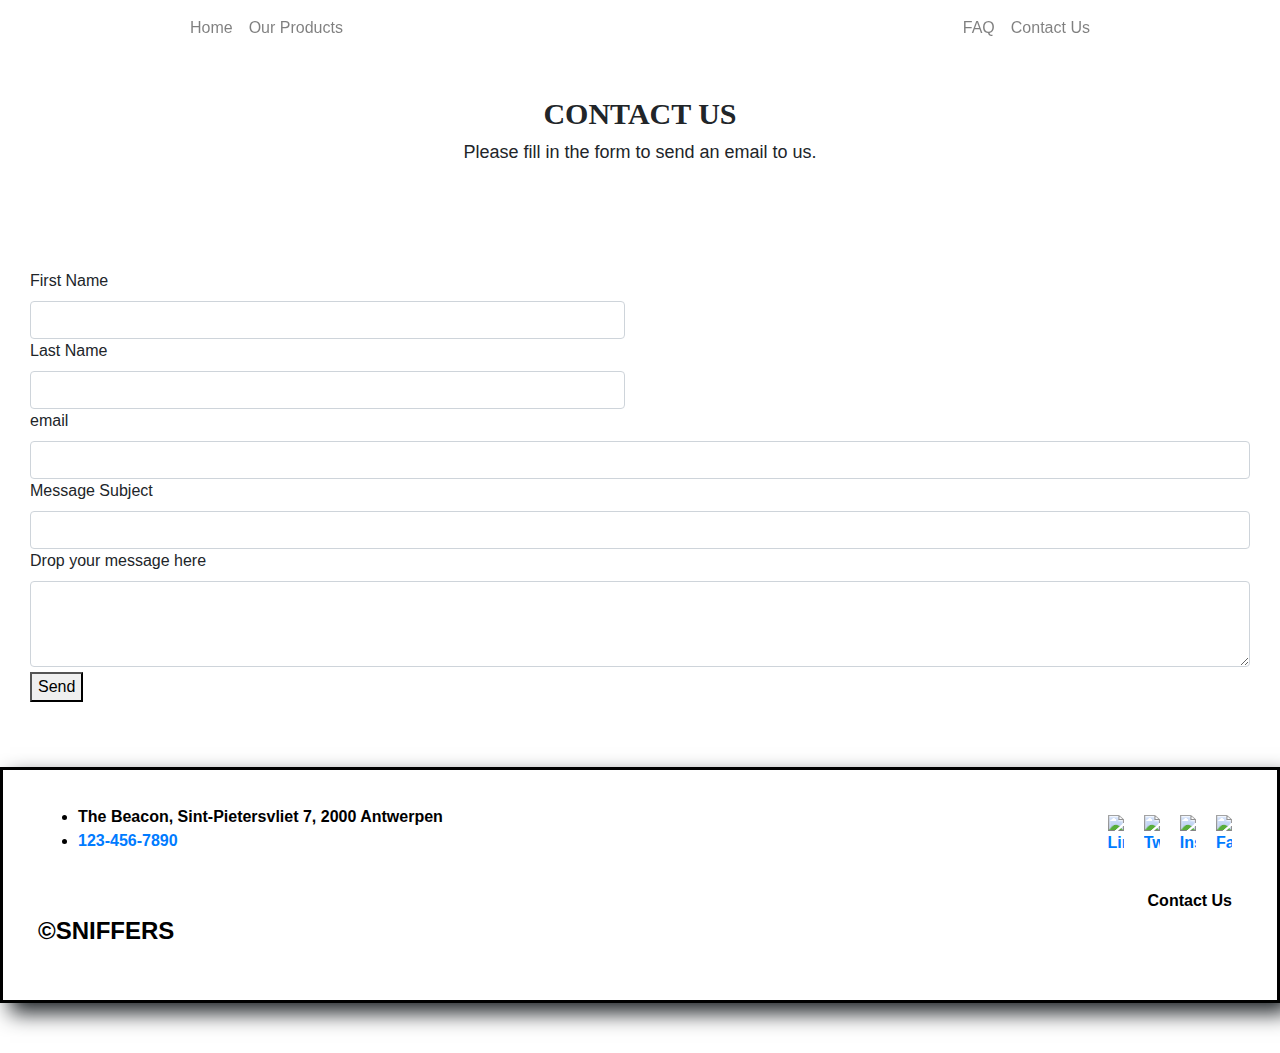
==== contacts.html @ 31be8ca7 "update script tag" ====
<!DOCTYPE HTML>
<html lang="en">
<head>
    <title>SNIFFERS | CONTACT</title>
    <meta name="description" content="This is the Contact Page from Sniffers inc. Here you can contact through the email form."/>
    <meta name="keywords" content="Sniffers, Underpants, Products, Online-Store, Second Hand, Contact Page"/>
    <meta name="author" content="Dimitry, Malik, Ivo, Neil"/>
    <meta charset="utf-8" />
    <meta name="viewport" content="width=device-width, initial-scale=1, user-scalable=no" />
    <link rel="stylesheet" href="https://stackpath.bootstrapcdn.com/bootstrap/4.3.1/css/bootstrap.min.css" integrity="sha384-ggOyR0iXCbMQv3Xipma34MD+dH/1fQ784/j6cY/iJTQUOhcWr7x9JvoRxT2MZw1T" crossorigin="anonymous">
    <link rel="stylesheet" href="assets/contacts.css"/>
</head>
<body>
<!-- Navbar -->

<nav class="navbar navbar-expand-lg text-center navbar-light sticky-top">
    <div class="container-fluid">
        <ul class="navbar-nav mx-auto">
            <li class="nav-item">
                <a class="nav-link" href="index.html">Home</a>
            </li>
            <li class="nav-item">
                <a class="nav-link" href="products.html">Our Products</a>
            </li>
        </ul>
        <a class="navbar-brand d-none d-sm-block mx-auto" href="index.html"></a>
        <ul class="navbar-nav mx-auto">
            <li class="nav-item">
                <a class="nav-link" href="faqs.html">FAQ</a>
            </li>
            <li class="nav-item">
                <a class="nav-link" href="contacts.html">Contact Us</a>
            </li>
        </ul>
    </div>
</nav>
<!-- End navbar -->
    
<!-- Contact Form -->
<h1> Contact Us 
  <small>Please fill in the form to send an email to us.</small>
</h1>
<section class="contact-wrap">
  <form action="" class="contact-form">
    <div class="col-sm-6">
      <div class="input-block">
        <label for="">First Name</label>
        <input type="text" class="form-control">
      </div>
    </div>
    <div class="col-sm-6">
      <div class="input-block">
        <label for="">Last Name</label>
        <input type="text" class="form-control">
      </div>
    </div>
    <div class="col-sm-12">
      <div class="input-block">
        <label for="">email</label>
        <input type="text" class="form-control">
      </div>
    </div>
    <div class="col-sm-12">
      <div class="input-block">
        <label for="">Message Subject</label>
        <input type="text" class="form-control">
      </div>
    </div>
    <div class="col-sm-12">
      <div class="input-block textarea">
        <label for="">Drop your message here</label>
        <textarea rows="3" type="text" class="form-control"></textarea>
      </div>
    </div>
    <div class="col-sm-12">
      <button class="square-button">Send</button>
    </div>
  </form>
</section>

</div>

<!-- footer -->

<footer>

    <div>
        <a target="_blank" href="https://www.facebook.com/"><img class="social"  src="https://d2v9ipibika81v.cloudfront.net/uploads/sites/261/2017/01/facebook-logo-3.png" title="Facebook" alt="Facebook"></a>
        <a target="_blank" href="https://www.instagram.com/"><img class="social" src="http://www.transparentpng.com/thumb/logo-instagram/YfpFOL-logo-instagram-free-transparent.png" title="Instagram" alt="Instagram"></a>
        <a target="_blank" href="https://www.twitter.com/"><img class="social" src="http://www.transparentpng.com/thumb/twitter/world-twitter-png-clipart-25.png" title="Twitter" alt="Twitter"></a>
        <a target="_blank" href="https://www.linkedin.com/"><img class="social" src="http://www.transparentpng.com/thumb/linkedin/blue-box-social-circle-color-linkedin-png-images--18.png" title="Linkedin" alt="Linked"></a>
    </div>

    <ul>
        <li><a id="adress" href="https://goo.gl/maps/qvc5ugHi4WS2" target="_blank" rel="noopener" title="Click to view in Google Maps">The Beacon, Sint-Pietersvliet
            7, 2000 Antwerpen</a></li>
        <li><a href="tel:123-456-7890">123-456-7890</a></li>
    </ul>

    <a id="contact" href="mailto: sicco.smit@becode.org " title="Click to send us an E-mail">
        Contact Us</a>
    <p id="copy">&copy;SNIFFERS</p>


</footer>


<!-- end footer -->
    
<!-- Scripts -->

<script src="https://code.jquery.com/jquery-3.2.1.slim.min.js" integrity="sha384-KJ3o2DKtIkvYIK3UENzmM7KCkRr/rE9/Qpg6aAZGJwFDMVNA/GpGFF93hXpG5KkN" crossorigin="anonymous"></script>
<script src="https://cdnjs.cloudflare.com/ajax/libs/popper.js/1.12.9/umd/popper.min.js" integrity="sha384-ApNbgh9B+Y1QKtv3Rn7W3mgPxhU9K/ScQsAP7hUibX39j7fakFPskvXusvfa0b4Q" crossorigin="anonymous"></script>
<script src="https://maxcdn.bootstrapcdn.com/bootstrap/4.0.0/js/bootstrap.min.js" integrity="sha384-JZR6Spejh4U02d8jOt6vLEHfe/JQGiRRSQQxSfFWpi1MquVdAyjUar5+76PVCmYl" crossorigin="anonymous"></script>
<script src="assets/contacts.js"></script>
</body>
</html>
---- assets/contacts.css ----
* {font-family: 'Roboto', sans-serif;}

body {background-image: url("https://i.pinimg.com/originals/46/1d/25/461d254f8563f8945ce3a385f289df17.jpg");
    background-size: cover;
    background-repeat: no-repeat;}

footer {
    background-image: url("https://contattafiles.s3.us-west-1.amazonaws.com/tnt14094/sC1P4hp1j96B6WB/footer%20hd%20cropped.png");
    background-repeat: no-repeat;
    background-size: cover;
    padding: 35px 35px 35px 35px;
    box-shadow: 10px 10px 20px;
    border: 3px solid black;
    font-weight: bolder;
    margin-top: 50px;
    margin-bottom: 50px;
}

footer:hover {
    box-shadow: 20px 20px 40px;
    opacity: 0.9;
    border: 4px solid black;
}

.footername { display: inline;
    color: black;}

ul {color: black;
}

h1, h2 {font-family: 'Girassol', cursive;}

.disclaimer {color: black;
    list-style-image: url("../images/shit.jpeg");
}

.social {width: 3%;
    float: right;
    display: inline;
    padding: 10px 10px 10px 10px;
}

#contact {float: right;
    margin-left: 90%;
    padding-top: 20px;
    padding-right: 10px;

}
a:link#contact {color: black;}
a:visited#contact {color: darkblue;}
a:hover#contact {color: darkgreen;}

#copy {color: black;
    font-size: 150%;}

a:link#adress {color: black;}
a:visited#adress {color: darkblue;}
a:hover#adress {color: yellow;}

.navbar {background-image: url("https://thumbs.dreamstime.com/z/white-blue-technology-background-perspective-digitall-abstract-technology-white-blue-background-computer-generated-d-130406237.jpg");}

.square-button {margin-top: 5px }

//import font from google
@import url(https://fonts.googleapis.com/css?family=Roboto:400,300,100,500,700,900);

//import compass
@import "compass";

//colors
$primary-color   : #00aeff;
$secondary-color : #00aeff;
$form-bg         : #00aeff;


//contact form
.contact-form{
    margin-top: 30px;
    .input-block{
        background-color: rgba(white, .8);
        border: solid 1px $primary-color;
        width: 100%;
        height: 60px;
        padding: 25px;
        position: relative;
        margin-bottom: 20px;
        @include transition(all 0.3s ease-out);
        &.focus{
            background-color: $form-bg;
            border: solid 1px darken($primary-color, 10%);
        }
        &.textarea{
            height: auto;
            .form-control{
                height: auto;
                resize: none;
            }
        }
        label{
            position: absolute;
            left: 25px;
            top: 25px;
            display: block;
            margin: 0;
            font-weight: 300;
            z-index: 1;
            color: $secondary-color;
            font-size: 18px;
            line-height: 10px;
        }
        .form-control{
            background-color: transparent;
            padding: 0;
            border: none;
            @include border-radius(0);
            @include box-shadow(none);
            height: auto;
            position: relative;
            z-index: 2;
            font-size: 18px;
            color: $secondary-color;
        }
        .form-control:focus{
            label{
                top: 0;
            }
        }
    }
    .square-button{
        background-color: rgba(white, .8);
        color: darken($primary-color, 10%);
        font-size: 26px;
        text-transform: uppercase;
        font-weight: 700;
        text-align: center;
        @include border-radius(2px);
        @include transition(all 0.3s ease);
        padding: 0 60px;
        height: 60px;
        border: none;
        width: 100%;
        &:hover,
        &:focus{
            background-color: white;
        }
    }
}

//tablet and above devices
@media (min-width: 768px) { 
  .contact-wrap{
    width: 60%;
    margin: auto;
  }
}




//////////////////////////
  /*----page styles---*/
//////////////////////////
body{
  @include background-image(linear-gradient(to right, $primary-color, #00aeff));
  font-family: 'Roboto', sans-serif;
}
.contact-wrap{
  padding: 15px;
}

h1{
  background-color: white;
  color: lighten($primary-color, 10%);
  padding: 40px;
  margin: 0 0 50px;
  font-size: 30px;
  text-transform: uppercase;
  font-weight: 700;
  text-align: center;
  small{
    font-size: 18px;
    display: block;
    text-transform: none;
    font-weight: 300;
    margin-top: 10px;
    color: lighten($primary-color, 10%);
  }
}



//follow me template
.made-with-love{
  margin-top: 40px;
  padding: 10px;
  clear: left;
  text-align: center;
  font-size: 10px;
  font-family: arial;
  color: #fff;
  i{
    font-style: normal;
    color: #F50057;
    font-size: 14px;
    position: relative;
    top: 2px;
  }
  a{
    color: #fff;
    text-decoration: none;
    &:hover{
      text-decoration: underline;
    }
  }
}
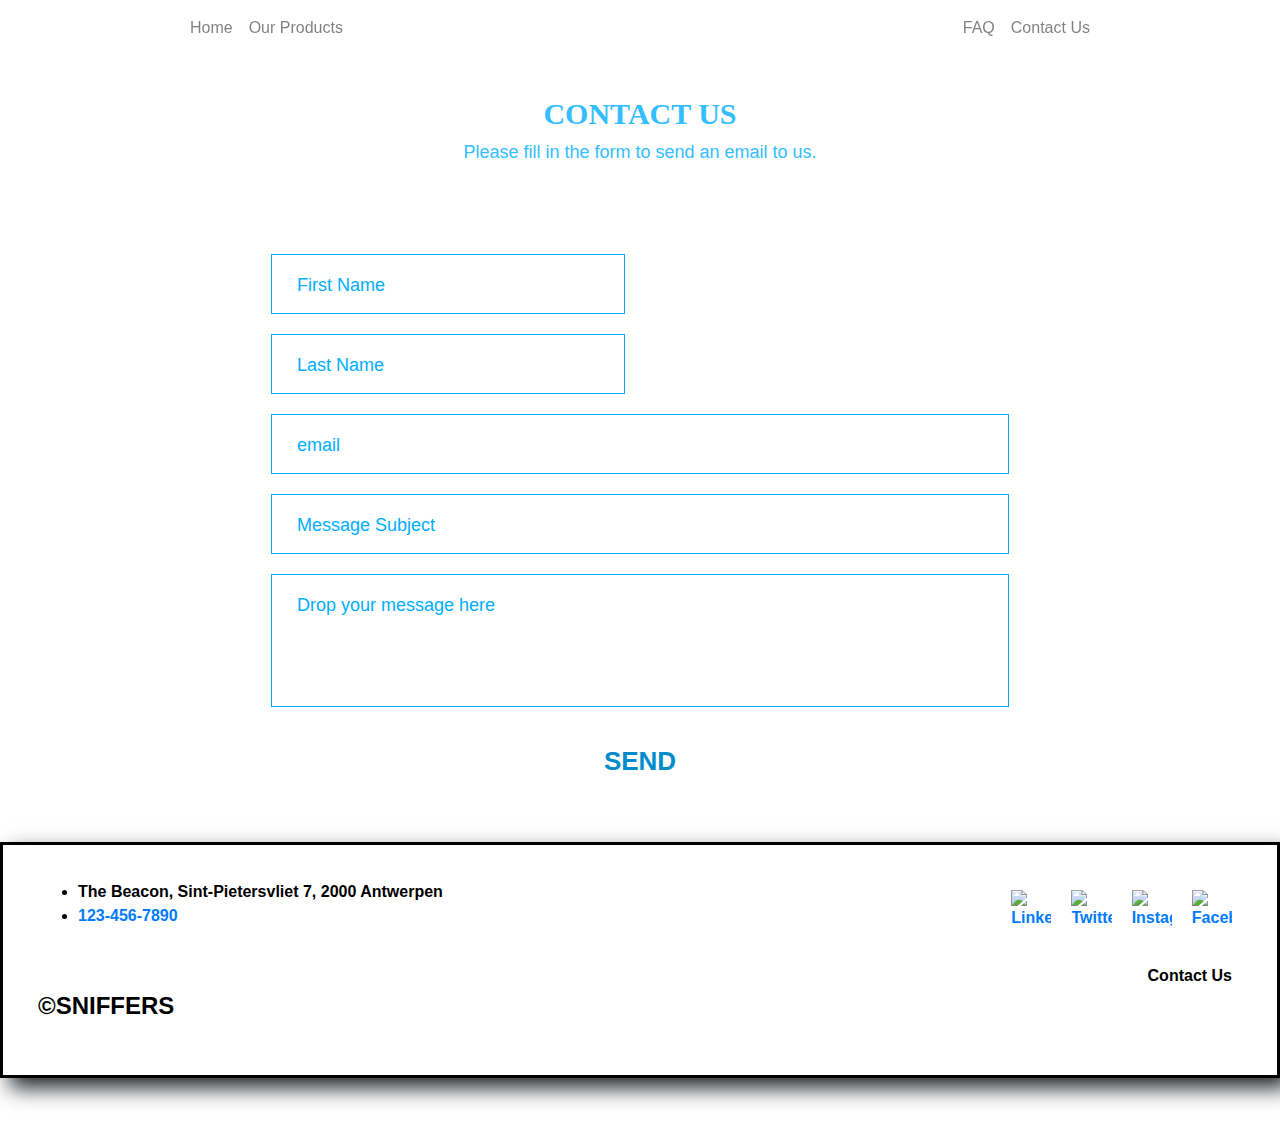
==== commit f34f9510: "added malik css to main" ====
--- a/contacts.html
+++ b/contacts.html
@@ -8,9 +8,13 @@
     <meta charset="utf-8" />
     <meta name="viewport" content="width=device-width, initial-scale=1, user-scalable=no" />
     <link rel="stylesheet" href="https://stackpath.bootstrapcdn.com/bootstrap/4.3.1/css/bootstrap.min.css" integrity="sha384-ggOyR0iXCbMQv3Xipma34MD+dH/1fQ784/j6cY/iJTQUOhcWr7x9JvoRxT2MZw1T" crossorigin="anonymous">
-    <link rel="stylesheet" href="assets/contacts.css"/>
+    <link rel="stylesheet" href="assets/main.css"/>
 </head>
 <body>
+
+<!-- Container element -->
+<div class="parallax"></div>
+
 <!-- Navbar -->
 
 <nav class="navbar navbar-expand-lg text-center navbar-light sticky-top">
@@ -44,32 +48,32 @@
   <form action="" class="contact-form">
     <div class="col-sm-6">
       <div class="input-block">
-        <label for="">First Name</label>
-        <input type="text" class="form-control">
+        <label for="firstName">First Name</label>
+        <input type="text" id="firstName" class="form-control">
       </div>
     </div>
     <div class="col-sm-6">
       <div class="input-block">
-        <label for="">Last Name</label>
-        <input type="text" class="form-control">
+        <label for="lastName">Last Name</label>
+        <input type="text" id="lastName" class="form-control">
       </div>
     </div>
     <div class="col-sm-12">
       <div class="input-block">
-        <label for="">email</label>
-        <input type="text" class="form-control">
+        <label for="email">email</label>
+        <input type="text" id="email" class="form-control">
       </div>
     </div>
     <div class="col-sm-12">
       <div class="input-block">
-        <label for="">Message Subject</label>
-        <input type="text" class="form-control">
+        <label for="messageSubject">Message Subject</label>
+        <input type="text" id="messageSubject" class="form-control">
       </div>
     </div>
     <div class="col-sm-12">
       <div class="input-block textarea">
-        <label for="">Drop your message here</label>
-        <textarea rows="3" type="text" class="form-control"></textarea>
+        <label for="messageDropBox">Drop your message here</label>
+        <textarea rows="3" type="text" id="messageDropBox" class="form-control"></textarea>
       </div>
     </div>
     <div class="col-sm-12">
--- a/assets/main.css
+++ b/assets/main.css
@@ -0,0 +1,245 @@
+/* General CSS for all pages */
+* {
+  font-family: "Roboto", sans-serif;
+}
+
+h1, h2, h3, h4, h5, h6 {
+  font-family: "Girassol", cursive;
+}
+
+body {
+  background-image: url("https://i.pinimg.com/originals/46/1d/25/461d254f8563f8945ce3a385f289df17.jpg");
+  background-size: cover;
+  background-repeat: no-repeat;
+}
+
+.navbar {
+  background-image: url("https://thumbs.dreamstime.com/z/white-blue-technology-background-perspective-digitall-abstract-technology-white-blue-background-computer-generated-d-130406237.jpg");
+}
+
+html {
+  scroll-behavior: smooth;
+}
+
+/* footer */
+footer {
+  background-image: url("https://contattafiles.s3.us-west-1.amazonaws.com/tnt14094/sC1P4hp1j96B6WB/footer%20hd%20cropped.png");
+  background-repeat: no-repeat;
+  background-size: cover;
+  padding: 35px 35px 35px 35px;
+  box-shadow: 10px 10px 20px;
+  border: 3px solid black;
+  font-weight: bolder;
+  margin-top: 50px;
+  margin-bottom: 50px;
+}
+
+footer:hover {
+  box-shadow: 20px 20px 40px;
+  opacity: 0.9;
+  border: 4px solid black;
+}
+
+.footername {
+  display: inline;
+  color: black;
+}
+
+ul {
+  color: black;
+}
+
+.social {
+  width: 5%;
+  float: right;
+  display: inline;
+  padding: 10px 10px 10px 10px;
+}
+
+#contact {
+  float: right;
+  margin-left: 90%;
+  padding-top: 20px;
+  padding-right: 10px;
+}
+
+a:link#contact {
+  color: black;
+}
+
+a:visited#contact {
+  color: darkblue;
+}
+
+a:hover#contact {
+  color: darkgreen;
+}
+
+#copy {
+  color: black;
+  font-size: 150%;
+}
+
+a:link#adress {
+  color: black;
+}
+
+a:visited#adress {
+  color: darkblue;
+}
+
+a:hover#adress {
+  color: yellow;
+}
+
+.disclaimer {
+  color: black;
+  list-style-image: url("../images/shit.jpeg");
+}
+
+/* Dimitry Css */
+.content {
+  box-shadow: 10px 20px 20px #888888;
+  transform: rotate(-3deg);
+  outline: 2px solid black;
+  width: 25%;
+}
+
+.content2 {
+  box-shadow: 10px 20px 20px #888888;
+  transform: rotate(3deg);
+  outline: 2px solid black;
+  width: 25%;
+}
+
+.content3 {
+  width: 40%;
+}
+
+.button {
+  background-image: url("https://contattafiles.s3.us-west-1.amazonaws.com/tnt14094/mToiP2FGtx7QmRw/brown%20button.png");
+  color: wheat;
+}
+
+.buttonslideshow:hover {
+  opacity: 0.85;
+}
+
+/* end Dimitry Css */
+/* Neil's CSS */
+.neilsCarouselPrev {
+  filter: invert(100%);
+  margin-left: -10%;
+}
+
+.neilsCarouselNext {
+  filter: invert(100%);
+  margin-right: -10%;
+}
+
+.neilsCardImages {
+  width: 100%;
+  height: 15vw;
+  object-fit: cover;
+}
+
+/* end Neil Css */
+/* Malik Form Css */
+.square-button {
+  margin-top: 5px;
+}
+
+/* colors */
+/* contact form */
+.contact-form {
+  margin-top: 30px;
+}
+.contact-form .input-block {
+  background-color: rgba(255, 255, 255, 0.8);
+  border: solid 1px #00aeff;
+  width: 100%;
+  height: 60px;
+  padding: 25px;
+  position: relative;
+  margin-bottom: 20px;
+}
+.contact-form .input-block.focus {
+  background-color: #00aeff;
+  border: solid 1px #008bcc;
+}
+.contact-form .input-block.textarea {
+  height: auto;
+}
+.contact-form .input-block.textarea .form-control {
+  height: auto;
+  resize: none;
+}
+.contact-form .input-block label {
+  position: absolute;
+  left: 25px;
+  top: 25px;
+  display: block;
+  margin: 0;
+  font-weight: 300;
+  z-index: 1;
+  color: #00aeff;
+  font-size: 18px;
+  line-height: 10px;
+}
+.contact-form .input-block .form-control {
+  background-color: transparent;
+  padding: 0;
+  border: none;
+  height: auto;
+  position: relative;
+  z-index: 2;
+  font-size: 18px;
+  color: #00aeff;
+}
+.contact-form .input-block .form-control:focus label {
+  top: 0;
+}
+.contact-form .square-button {
+  background-color: rgba(255, 255, 255, 0.8);
+  color: #008bcc;
+  font-size: 26px;
+  text-transform: uppercase;
+  font-weight: 700;
+  text-align: center;
+  padding: 0 60px;
+  height: 60px;
+  border: none;
+  width: 100%;
+}
+.contact-form .square-button:hover, .contact-form .square-button:focus {
+  background-color: white;
+}
+
+/* tablet and above devices */
+@media (min-width: 768px) {
+  .contact-wrap {
+    width: 60%;
+    margin: auto;
+  }
+}
+h1 {
+  color: #33beff;
+  padding: 40px;
+  margin: 0 0 50px;
+  font-size: 30px;
+  text-transform: uppercase;
+  font-weight: 700;
+  text-align: center;
+}
+h1 small {
+  font-size: 18px;
+  display: block;
+  text-transform: none;
+  font-weight: 300;
+  margin-top: 10px;
+  color: #33beff;
+}
+
+/* End Malik form Css */
+
+/*# sourceMappingURL=main.css.map */
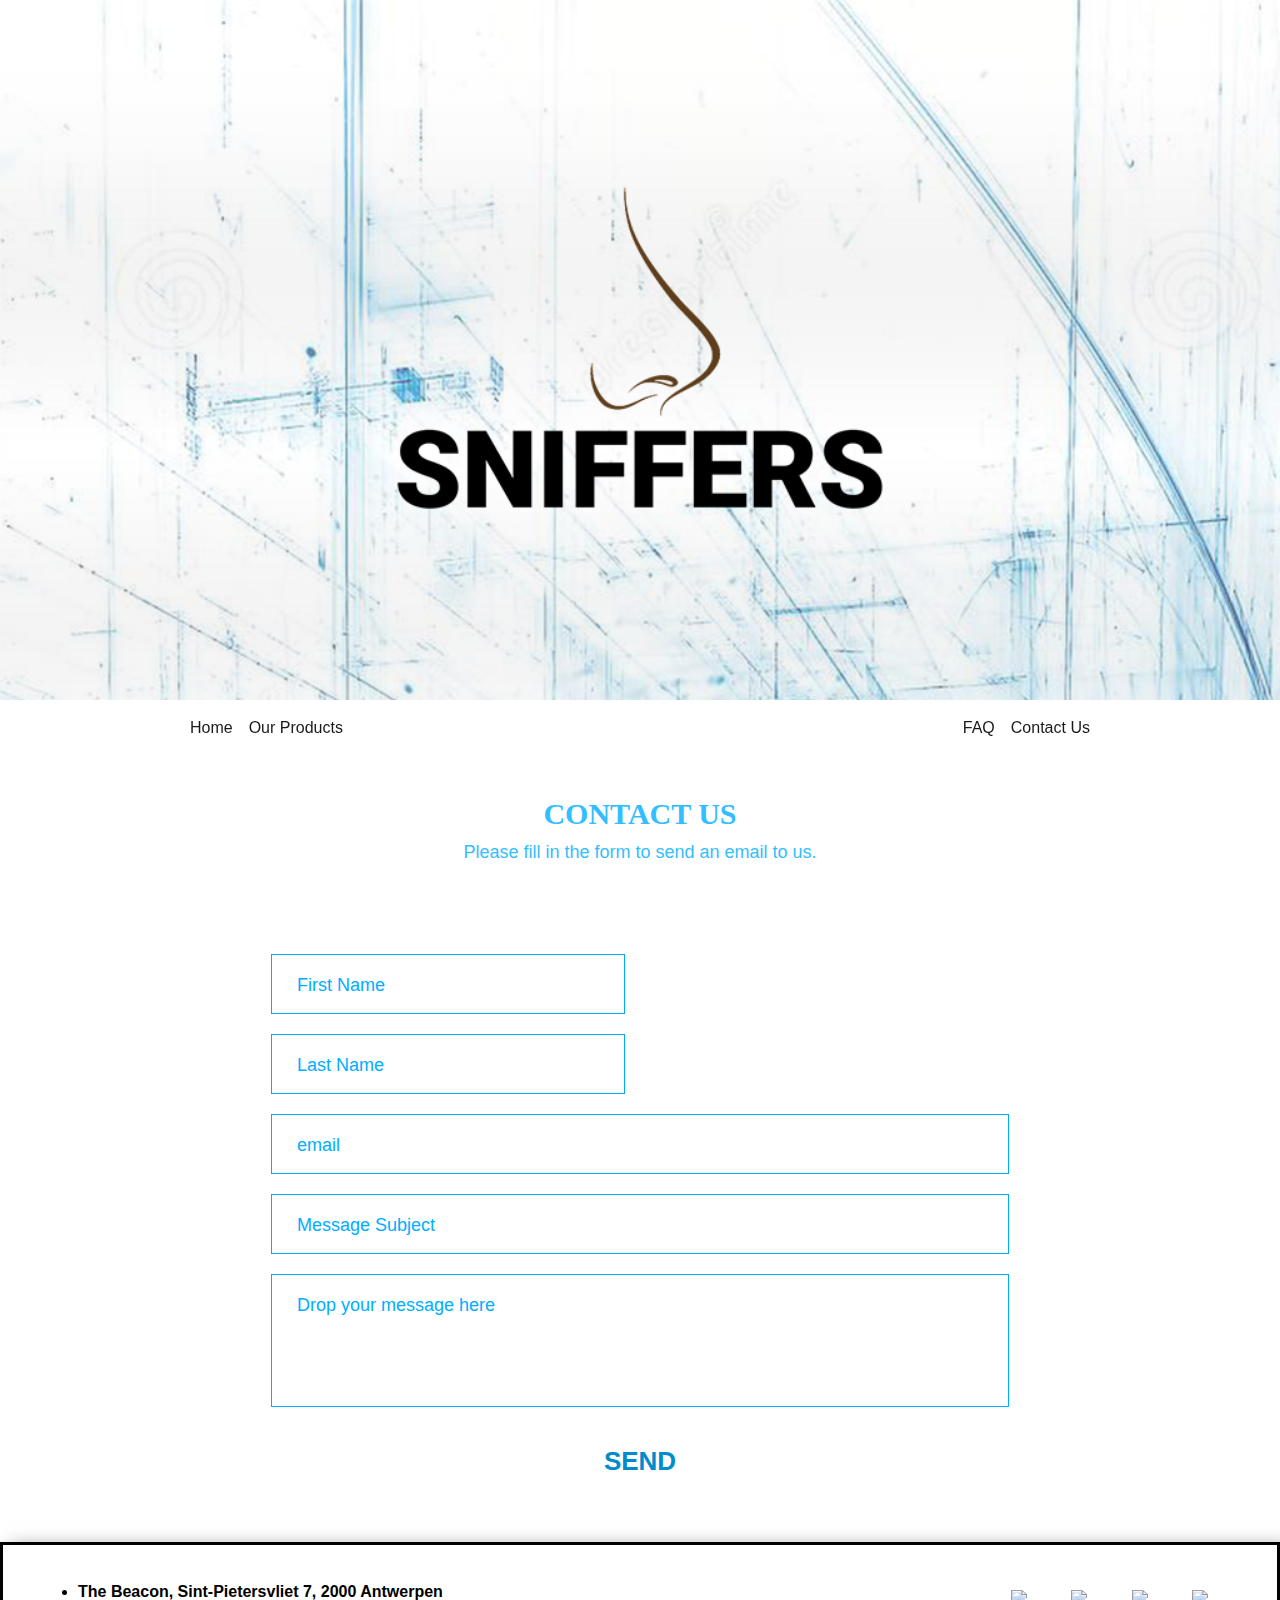
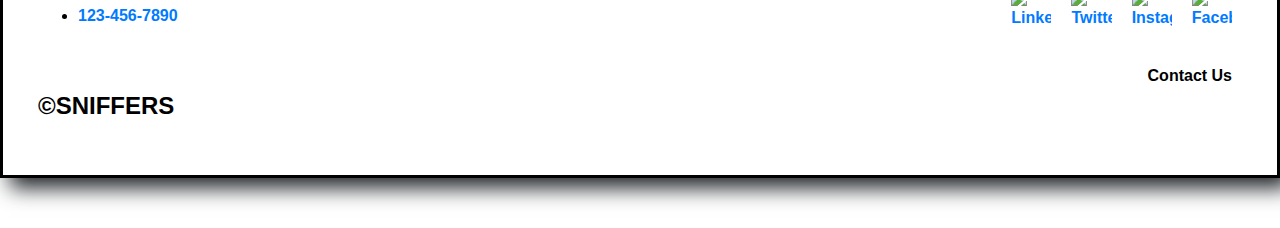
==== commit 125d354d: "changing nav textbar" ====
--- a/contacts.html
+++ b/contacts.html
@@ -17,7 +17,7 @@
 
 <!-- Navbar -->
 
-<nav class="navbar navbar-expand-lg text-center navbar-light sticky-top">
+<nav class="navbar navbar-expand-lg text-center sticky-top">
     <div class="container-fluid">
         <ul class="navbar-nav mx-auto">
             <li class="nav-item">
--- a/assets/main.css
+++ b/assets/main.css
@@ -15,6 +15,14 @@
 
 .navbar {
   background-image: url("https://thumbs.dreamstime.com/z/white-blue-technology-background-perspective-digitall-abstract-technology-white-blue-background-computer-generated-d-130406237.jpg");
+}
+
+.nav-link {
+  color: #191919;
+}
+
+.nav-link:hover {
+  font-size: 125%;
 }
 
 html {
@@ -144,7 +152,7 @@
 }
 
 /* end Neil Css */
-/* Malik Form Css */
+/* Malik Css */
 .square-button {
   margin-top: 5px;
 }
@@ -240,6 +248,67 @@
   color: #33beff;
 }
 
-/* End Malik form Css */
+/* End Malik Css */
+/* Ivo Css */
+/* Prlx effect */
+.parallax {
+  /* The image used */
+  background-image: url("../images/logo5.png");
+  /* Set a specific height */
+  height: 700px;
+  /* Create the parallax scrolling effect */
+  background-attachment: fixed;
+  background-position: center;
+  background-repeat: no-repeat;
+  background-size: cover;
+}
+
+/* faqs css */
+.hidden {
+  display: none;
+  height: 80%;
+  background: lightblue;
+  word-wrap: break-word;
+}
+
+:checked + .hidden {
+  display: block;
+}
+
+.question1 {
+  margin: 50px;
+  border: black 2px solid;
+  width: 70%;
+  background-color: darkgray;
+  font-size: large;
+}
+
+label {
+  font-weight: bolder;
+  color: white;
+}
+
+#first :hover {
+  cursor: pointer;
+}
+
+/* Header css */
+header {
+  margin: 10%;
+}
+
+/*card group */
+#card {
+  display: flex;
+}
+
+.card-group {
+  margin: 10%;
+  position: center;
+  width: 80%;
+  height: 100%;
+}
+
+/* end Ivo Css */
 
 /*# sourceMappingURL=main.css.map */
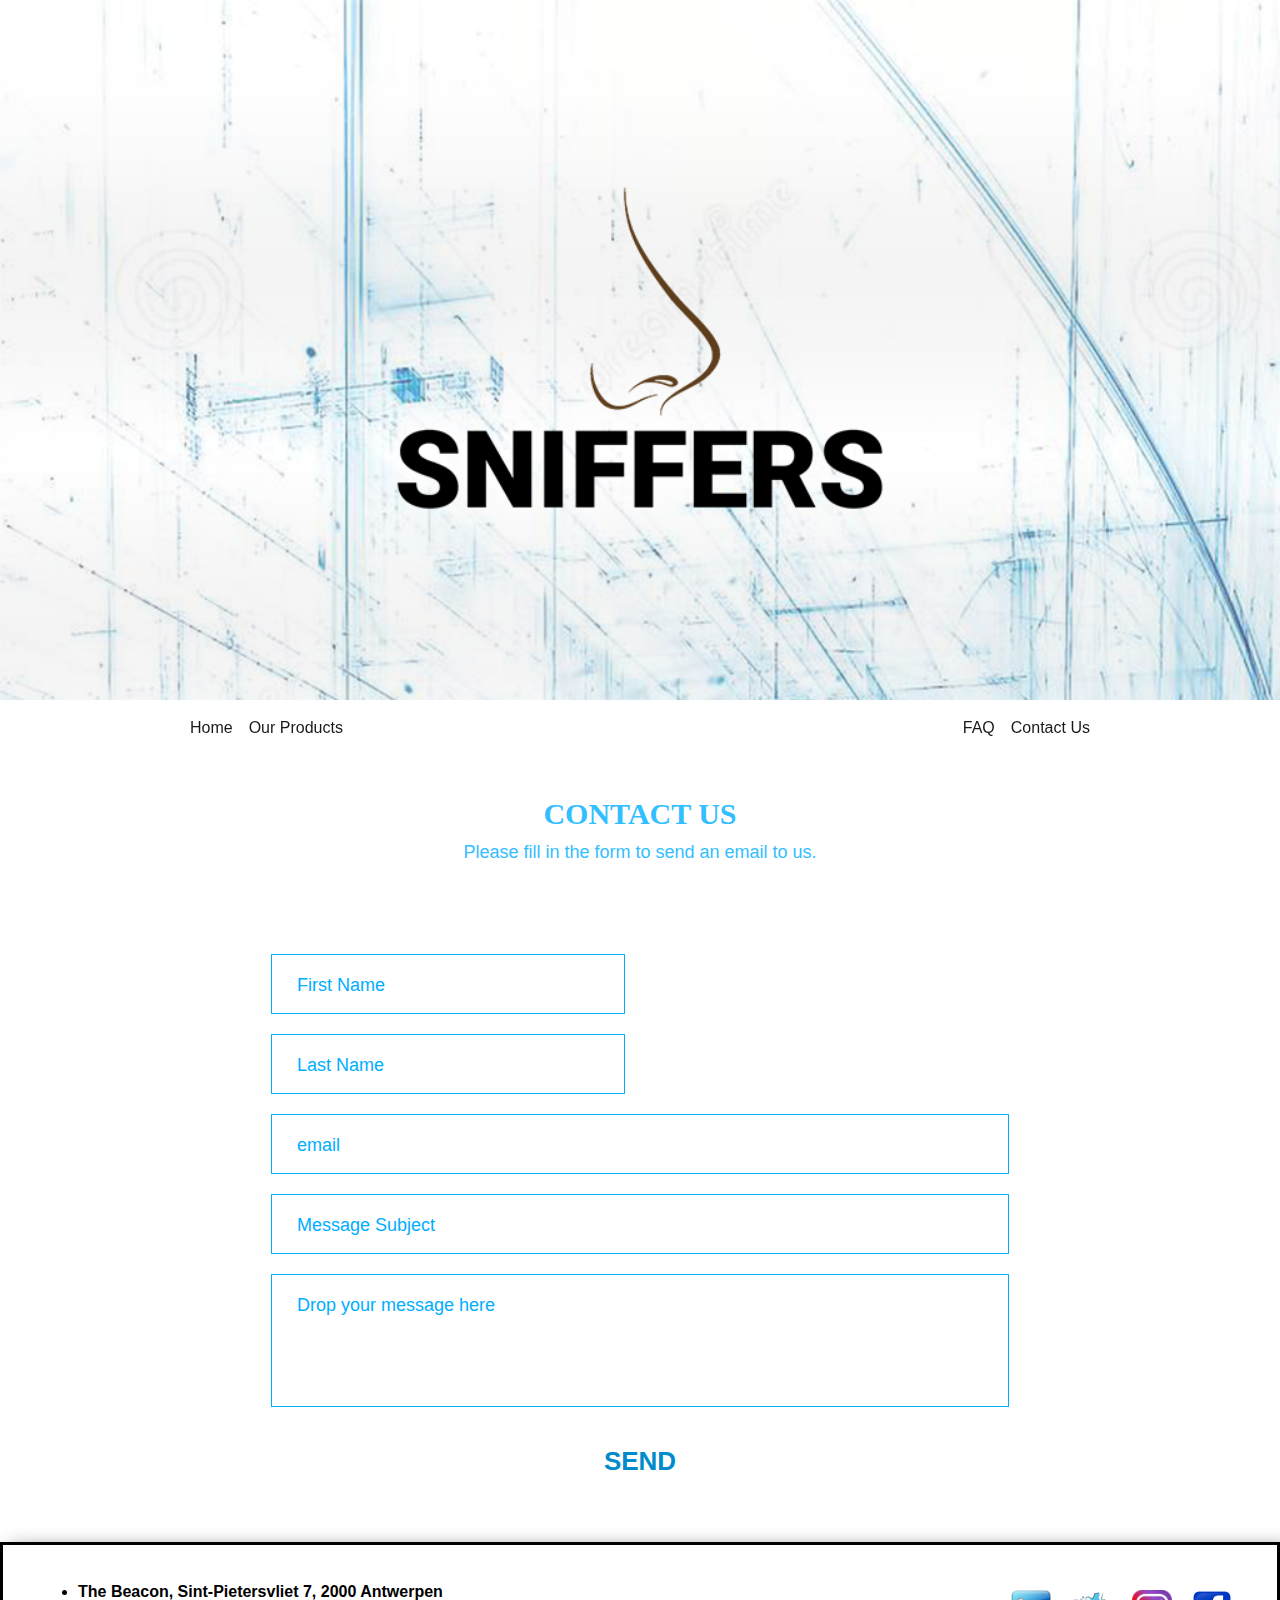
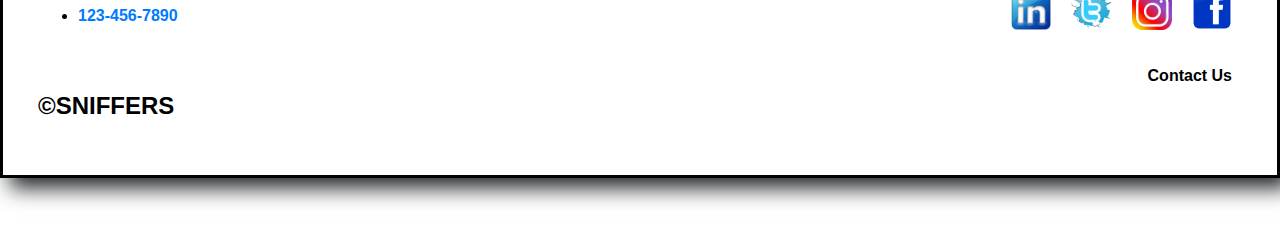
==== commit 4d31ef6a: "footer update" ====
--- a/contacts.html
+++ b/contacts.html
@@ -89,10 +89,10 @@
 <footer>
 
     <div>
-        <a target="_blank" href="https://www.facebook.com/"><img class="social"  src="https://d2v9ipibika81v.cloudfront.net/uploads/sites/261/2017/01/facebook-logo-3.png" title="Facebook" alt="Facebook"></a>
-        <a target="_blank" href="https://www.instagram.com/"><img class="social" src="http://www.transparentpng.com/thumb/logo-instagram/YfpFOL-logo-instagram-free-transparent.png" title="Instagram" alt="Instagram"></a>
-        <a target="_blank" href="https://www.twitter.com/"><img class="social" src="http://www.transparentpng.com/thumb/twitter/world-twitter-png-clipart-25.png" title="Twitter" alt="Twitter"></a>
-        <a target="_blank" href="https://www.linkedin.com/"><img class="social" src="http://www.transparentpng.com/thumb/linkedin/blue-box-social-circle-color-linkedin-png-images--18.png" title="Linkedin" alt="Linked"></a>
+        <a target="_blank" href="https://www.facebook.com/"><img class="social"  src="images/facebook.webp" title="Facebook" alt="Facebook"></a>
+        <a target="_blank" href="https://www.instagram.com/"><img class="social" src="images/insta.webp" title="Instagram" alt="Instagram"></a>
+        <a target="_blank" href="https://www.twitter.com/"><img class="social" src="images/twitter.webp" title="Twitter" alt="Twitter"></a>
+        <a target="_blank" href="https://www.linkedin.com/"><img class="social" src="images/linked.webp" title="Linkedin" alt="Linked"></a>
     </div>
 
     <ul>
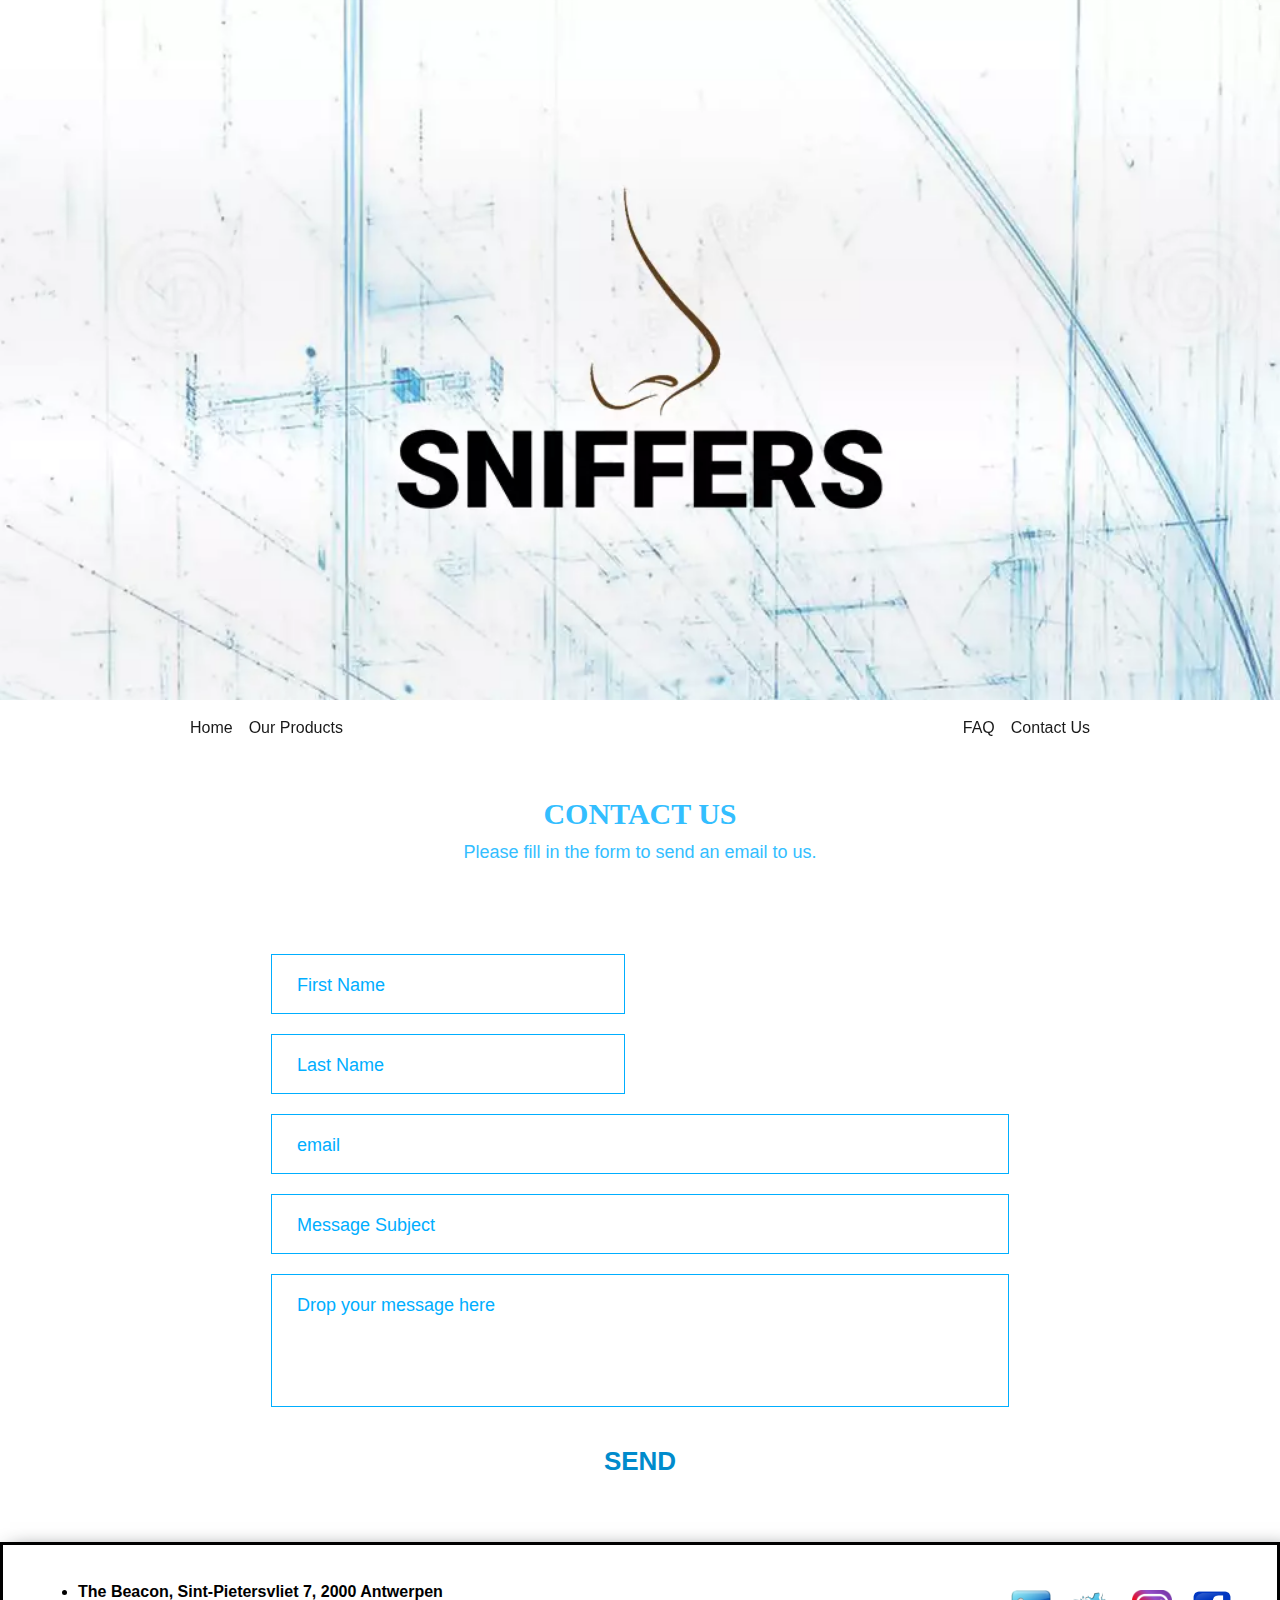
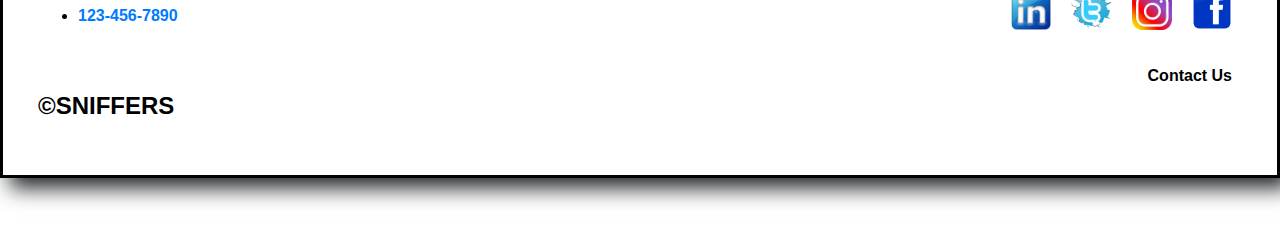
==== commit 0c428d6e: "add analytics, metatags etc" ====
--- a/contacts.html
+++ b/contacts.html
@@ -9,6 +9,26 @@
     <meta name="viewport" content="width=device-width, initial-scale=1, user-scalable=no" />
     <link rel="stylesheet" href="https://stackpath.bootstrapcdn.com/bootstrap/4.3.1/css/bootstrap.min.css" integrity="sha384-ggOyR0iXCbMQv3Xipma34MD+dH/1fQ784/j6cY/iJTQUOhcWr7x9JvoRxT2MZw1T" crossorigin="anonymous">
     <link rel="stylesheet" href="assets/main.css"/>
+
+    <!-- Basic meta tags for Social Media -->
+    <meta property="og:title" content="Sniffers">
+    <meta property="og:description" content="Purchase used men's underwear and make all your dreams come true!">
+    <meta property="og:image" content="https://dimitrywuyts.github.io/sniffers/">
+    <meta property="og:url" content="https://dimitrywuyts.github.io/sniffers/">
+    <meta name="twitter:card" content="I got my underwear from Sniffers!">
+
+    <!-- Google Analytics tag -->
+    <script async src="https://www.googletagmanager.com/gtag/js?id=UA-154475825-1"></script>
+    <script>
+        window.dataLayer = window.dataLayer || [];
+        function gtag(){dataLayer.push(arguments);}
+        gtag('js', new Date());
+
+        gtag('config', 'UA-154475825-1');
+    </script>
+
+    <!-- Favicon -->
+    <link rel="icon" type="image/png" href="images/favicon-32x32.png"/>
 </head>
 <body>
 
--- a/assets/main.css
+++ b/assets/main.css
@@ -62,6 +62,7 @@
   float: right;
   display: inline;
   padding: 10px 10px 10px 10px;
+  min-width: 50px;
 }
 
 #contact {
@@ -128,6 +129,9 @@
   background-image: url("https://contattafiles.s3.us-west-1.amazonaws.com/tnt14094/mToiP2FGtx7QmRw/brown%20button.png");
   color: wheat;
 }
+
+.buttonslideshow {  width: 35%;
+  height: auto;}
 
 .buttonslideshow:hover {
   opacity: 0.85;
@@ -253,7 +257,7 @@
 /* Prlx effect */
 .parallax {
   /* The image used */
-  background-image: url("../images/logo5.png");
+  background-image: url("../images/parallaximage.webp");
   /* Set a specific height */
   height: 700px;
   /* Create the parallax scrolling effect */
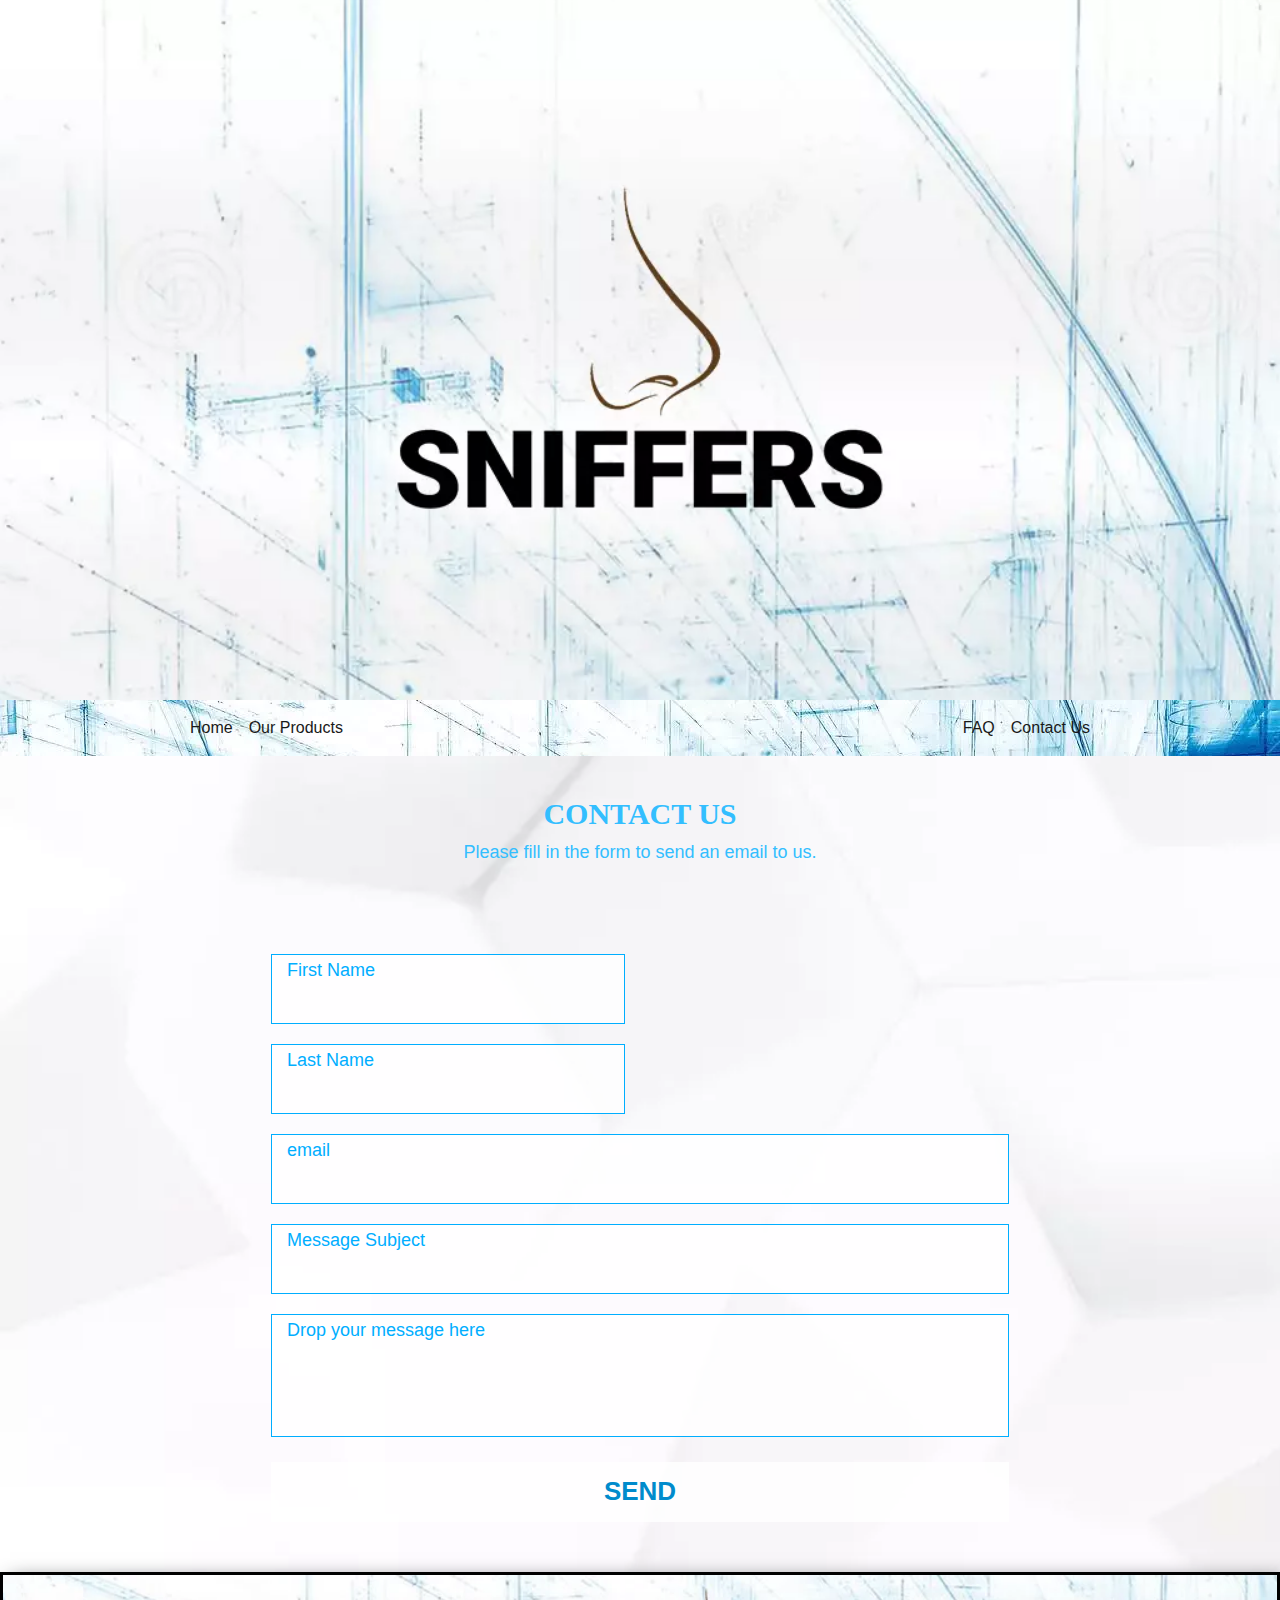
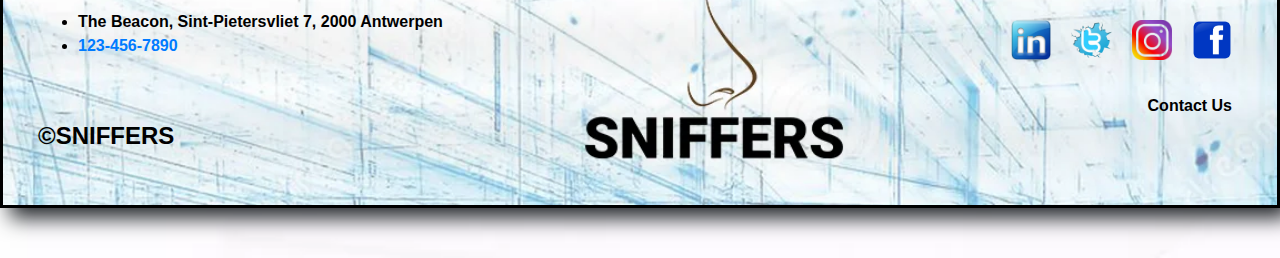
==== commit 18ef2ba9: "fixing the guys's lighthouse scores with the footer changes" ====
--- a/contacts.html
+++ b/contacts.html
@@ -6,7 +6,7 @@
     <meta name="keywords" content="Sniffers, Underpants, Products, Online-Store, Second Hand, Contact Page"/>
     <meta name="author" content="Dimitry, Malik, Ivo, Neil"/>
     <meta charset="utf-8" />
-    <meta name="viewport" content="width=device-width, initial-scale=1, user-scalable=no" />
+    <meta name="viewport" content="width=device-width, initial-scale=1, user-scalable=yes" />
     <link rel="stylesheet" href="https://stackpath.bootstrapcdn.com/bootstrap/4.3.1/css/bootstrap.min.css" integrity="sha384-ggOyR0iXCbMQv3Xipma34MD+dH/1fQ784/j6cY/iJTQUOhcWr7x9JvoRxT2MZw1T" crossorigin="anonymous">
     <link rel="stylesheet" href="assets/main.css"/>
 
@@ -109,10 +109,10 @@
 <footer>
 
     <div>
-        <a target="_blank" href="https://www.facebook.com/"><img class="social"  src="images/facebook.webp" title="Facebook" alt="Facebook"></a>
-        <a target="_blank" href="https://www.instagram.com/"><img class="social" src="images/insta.webp" title="Instagram" alt="Instagram"></a>
-        <a target="_blank" href="https://www.twitter.com/"><img class="social" src="images/twitter.webp" title="Twitter" alt="Twitter"></a>
-        <a target="_blank" href="https://www.linkedin.com/"><img class="social" src="images/linked.webp" title="Linkedin" alt="Linked"></a>
+        <a target="_blank" rel="noreferrer noopener" href="https://www.facebook.com/"><img class="social"  src="images/facebook.webp" title="Facebook" alt="Facebook"></a>
+        <a target="_blank" rel="noreferrer noopener" href="https://www.instagram.com/"><img class="social" src="images/insta.webp" title="Instagram" alt="Instagram"></a>
+        <a target="_blank" rel="noreferrer noopener" href="https://www.twitter.com/"><img class="social" src="images/twitter.webp" title="Twitter" alt="Twitter"></a>
+        <a target="_blank" rel="noreferrer noopener" href="https://www.linkedin.com/"><img class="social" src="images/linked.webp" title="Linkedin" alt="Linked"></a>
     </div>
 
     <ul>
--- a/assets/main.css
+++ b/assets/main.css
@@ -8,13 +8,13 @@
 }
 
 body {
-  background-image: url("https://i.pinimg.com/originals/46/1d/25/461d254f8563f8945ce3a385f289df17.jpg");
+  background-image: url("../images/generalbackground.webp");
   background-size: cover;
   background-repeat: no-repeat;
 }
 
 .navbar {
-  background-image: url("https://thumbs.dreamstime.com/z/white-blue-technology-background-perspective-digitall-abstract-technology-white-blue-background-computer-generated-d-130406237.jpg");
+  background-image: url("../images/navbackground.webp");
 }
 
 .nav-link {
@@ -31,7 +31,7 @@
 
 /* footer */
 footer {
-  background-image: url("https://contattafiles.s3.us-west-1.amazonaws.com/tnt14094/sC1P4hp1j96B6WB/footer%20hd%20cropped.png");
+  background-image: url("../images/footer.webp");
   background-repeat: no-repeat;
   background-size: cover;
   padding: 35px 35px 35px 35px;
@@ -103,7 +103,7 @@
 
 .disclaimer {
   color: black;
-  list-style-image: url("../images/shit.jpeg");
+  list-style-image: url("https://contattafiles.s3.us-west-1.amazonaws.com/tnt14094/vEeqVDuFyZKg226/rsz_shit.png");
 }
 
 /* Dimitry Css */
@@ -170,13 +170,12 @@
   background-color: rgba(255, 255, 255, 0.8);
   border: solid 1px #00aeff;
   width: 100%;
-  height: 60px;
-  padding: 25px;
+  height: 70px;
+  padding: 10px;
   position: relative;
   margin-bottom: 20px;
 }
 .contact-form .input-block.focus {
-  background-color: #00aeff;
   border: solid 1px #008bcc;
 }
 .contact-form .input-block.textarea {
@@ -187,16 +186,15 @@
   resize: none;
 }
 .contact-form .input-block label {
-  position: absolute;
   left: 25px;
-  top: 25px;
   display: block;
-  margin: 0;
+  margin: 5px;
+  padding-bottom: 10px;
   font-weight: 300;
   z-index: 1;
   color: #00aeff;
   font-size: 18px;
-  line-height: 10px;
+  line-height: 0px;
 }
 .contact-form .input-block .form-control {
   background-color: transparent;
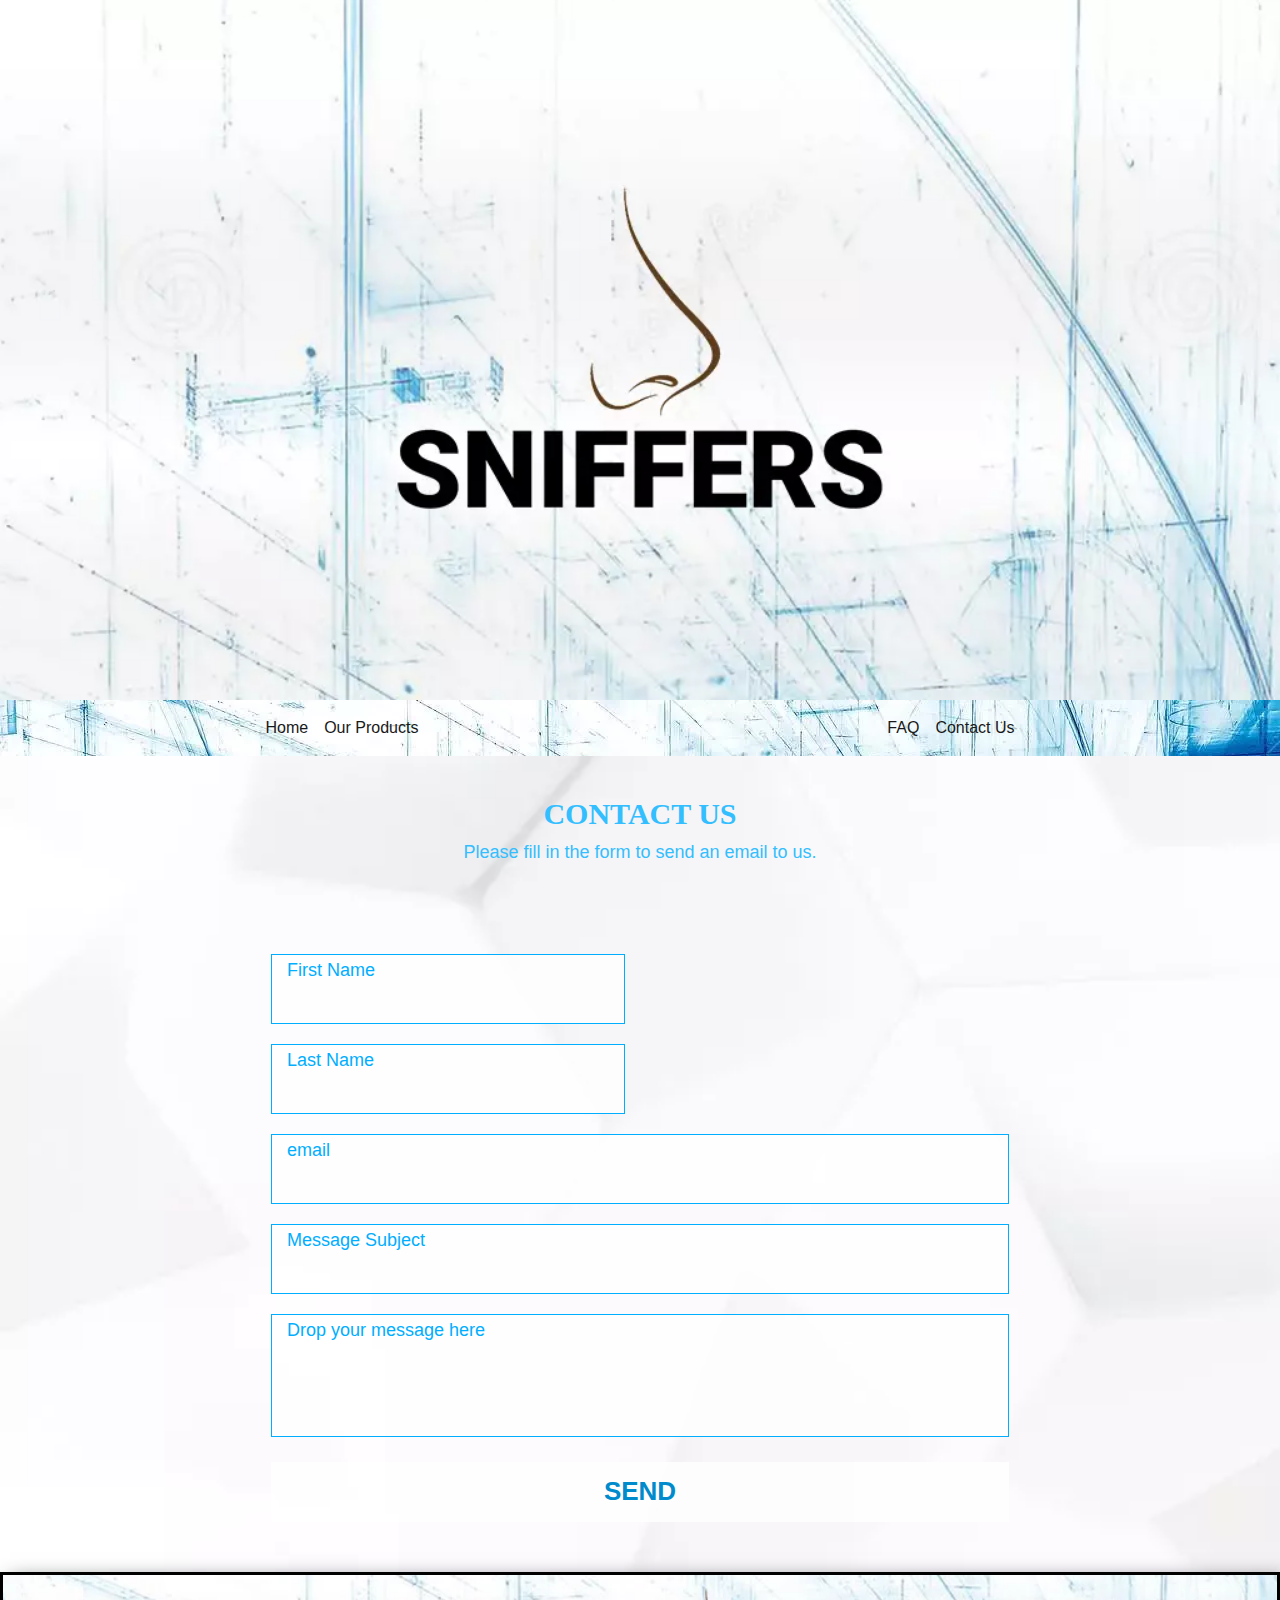
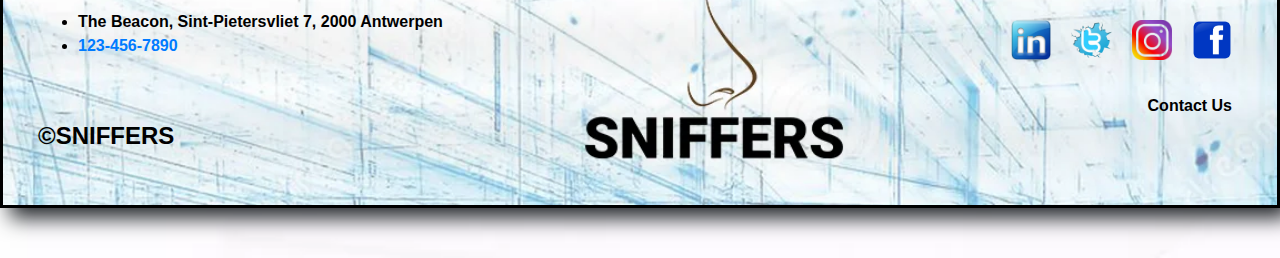
==== commit 98aff02e: "working on them scores for the boys fixed their footers, changes the meta tags scalable to yes" ====
--- a/contacts.html
+++ b/contacts.html
@@ -47,7 +47,6 @@
                 <a class="nav-link" href="products.html">Our Products</a>
             </li>
         </ul>
-        <a class="navbar-brand d-none d-sm-block mx-auto" href="index.html"></a>
         <ul class="navbar-nav mx-auto">
             <li class="nav-item">
                 <a class="nav-link" href="faqs.html">FAQ</a>
